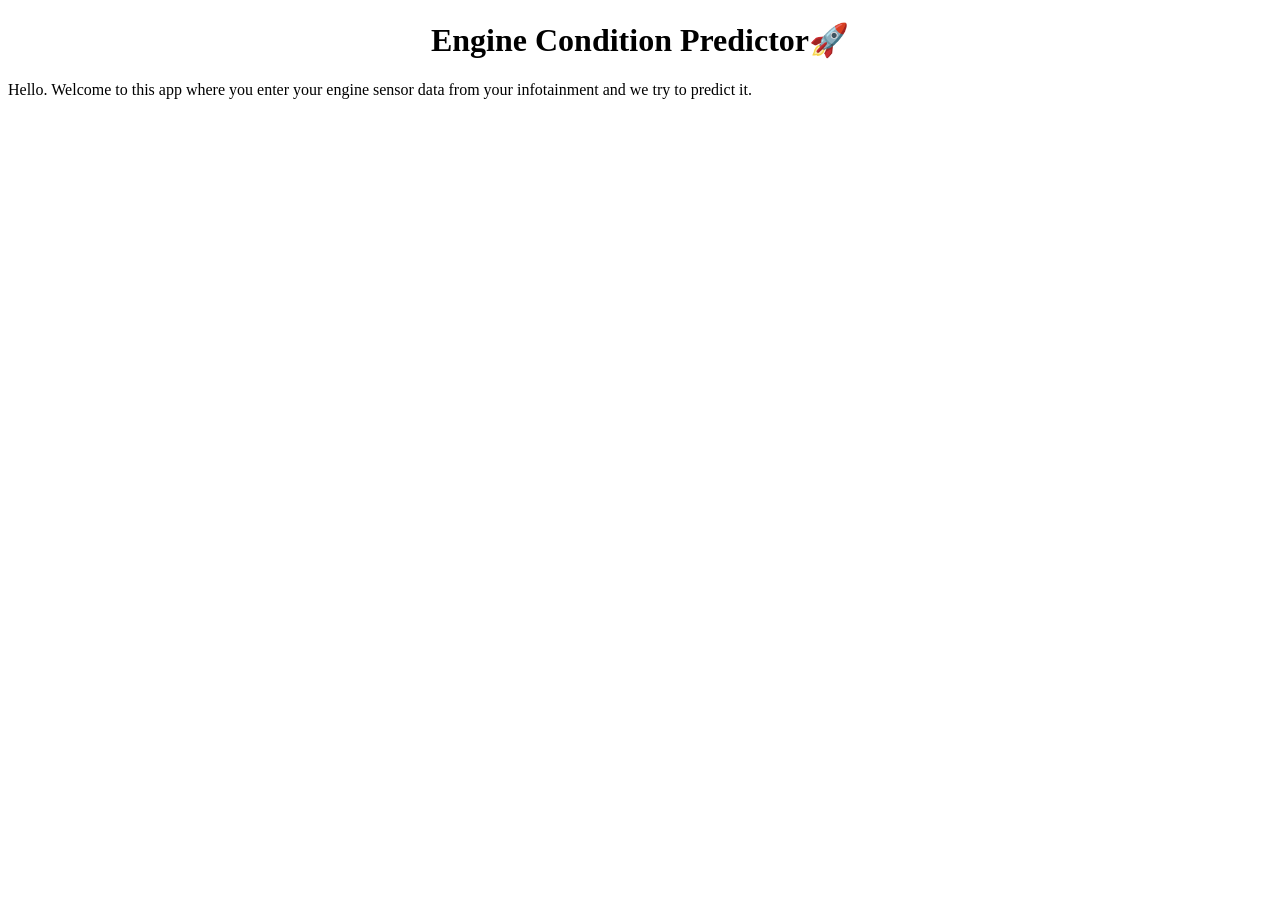
==== templates/index.html @ 2bd18b57 "First Commit" ====
<!DOCTYPE html>
<html lang="en">
<head>
    <meta charset="UTF-8">
    <meta name="viewport" content="width=device-width, initial-scale=1.0">
    <title>Engine Condition Predictor</title>
</head>
<body>
            <center><h1>Engine Condition Predictor🚀</h1></center>
                <p>
                    Hello. Welcome to this app where you enter your engine sensor data from
                    your infotainment and we try to predict it.  
                <p/>
</body>
</html>
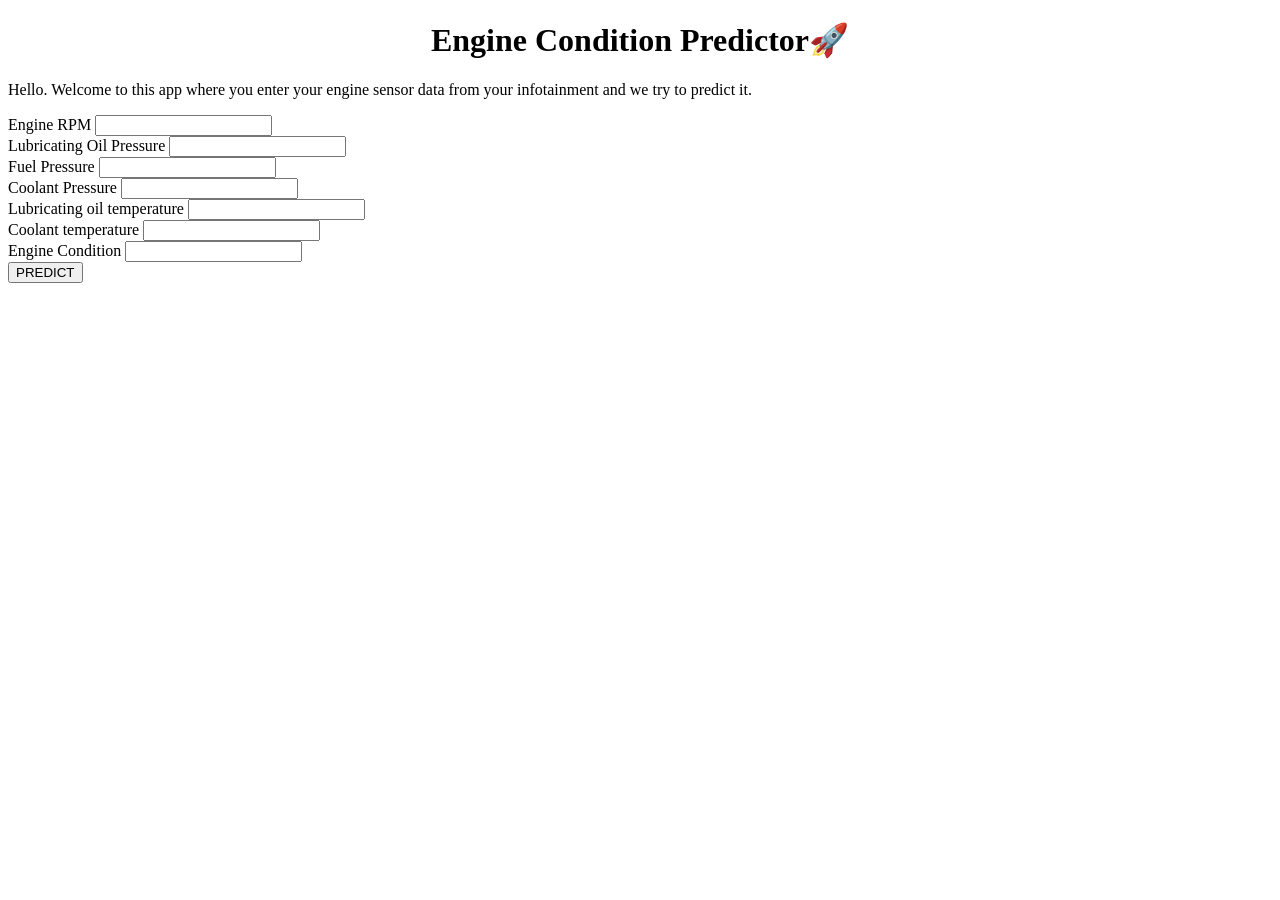
==== commit eadd5b5d: "Add templating to the web app for better DX" ====
--- a/templates/index.html
+++ b/templates/index.html
@@ -3,13 +3,52 @@
 <head>
     <meta charset="UTF-8">
     <meta name="viewport" content="width=device-width, initial-scale=1.0">
-    <title>Engine Condition Predictor</title>
+    <title>Engine Condition Predictor 2</title>
 </head>
 <body>
             <center><h1>Engine Condition Predictor🚀</h1></center>
                 <p>
                     Hello. Welcome to this app where you enter your engine sensor data from
                     your infotainment and we try to predict it.  
+                    
                 <p/>
+
+                <form action="/predict" method="post">
+                    <div class="form_in_div">
+                        <label for="engine_rpm">Engine RPM</label>
+                        <input type="text" name="engine_rpm" id="engine_rpm">
+                    </div>
+
+                    <div class="form_in_div">
+                        <label for="lub_oil_pressure">Lubricating Oil Pressure</label>
+                        <input type="text" name="lub_oil_pressure" id="lub_oil_pressure">
+                    </div>
+
+                    <div class="form_in_div">
+                        <label for="fuel_pressure">Fuel Pressure</label>
+                        <input type="text" name="fuel_pressure" id="fuel_pressure">
+                    </div>
+
+                    <div class="form_in_div">
+                        <label for="coolant_pressure">Coolant Pressure</label>
+                        <input type="text" name="coolant_pressure" id="coolant_pressure">
+                    </div>
+
+                    <div class="form_in_div">
+                        <label for="lub_oil_temp">Lubricating oil temperature</label>
+                        <input type="text" name="lub_oil_temp" id="lub_oil_temp">
+                    </div>
+
+                    <div class="form_in_div">
+                        <label for="coolant_temp">Coolant temperature</label>
+                        <input type="text" name="coolant_temp" id="coolant_temp">
+                    </div>
+
+                    <div class="form_in_div">
+                        <label for="engine_condition">Engine Condition</label>
+                        <input type="text" name="engine_condition" id="engine_condition">
+                    </div>
+                    <button type="submit" class="predict_btn" id="predict_btn">PREDICT</button>
+                </form>
 </body>
 </html>
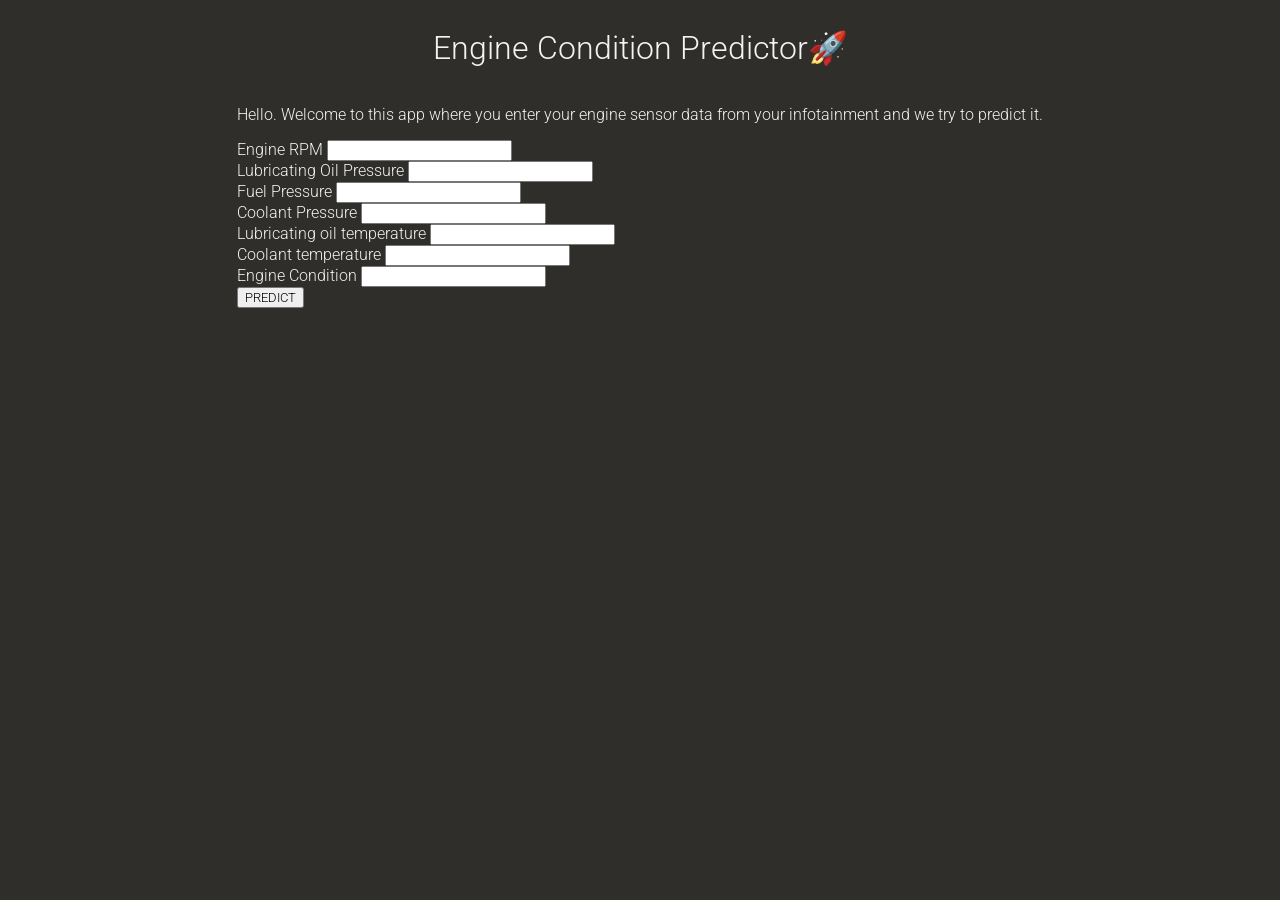
==== commit eecc7988: "Add static file handling" ====
--- a/templates/index.html
+++ b/templates/index.html
@@ -4,9 +4,10 @@
     <meta charset="UTF-8">
     <meta name="viewport" content="width=device-width, initial-scale=1.0">
     <title>Engine Condition Predictor 2</title>
+    <link rel="stylesheet" type = "text/css" href="/static/css/style.css">
 </head>
 <body>
-            <center><h1>Engine Condition Predictor🚀</h1></center>
+            <center><h1><b>Engine Condition Predictor🚀<b></h1></center>
                 <p>
                     Hello. Welcome to this app where you enter your engine sensor data from
                     your infotainment and we try to predict it.  
--- a/static/css/style.css
+++ b/static/css/style.css
@@ -0,0 +1,39 @@
+/* section -->      Imports */
+@import url('https://fonts.googleapis.com/css2?family=Roboto:ital,wght@0,100..900;1,100..900&display=swap');
+/* endsection -->   Imports */
+
+
+/* section -->      Globals */
+* {
+  font-family: "Roboto", sans-serif;
+  font-optical-sizing: auto;
+  font-weight: 300;
+  font-style: normal;
+  font-variation-settings:
+    "wdth" 100;
+}
+
+*{
+    padding: .25 rem;
+}
+
+body{
+    background-color: #2f2e2b;
+    color:#f3f3f3;
+    height: 100 vh;
+    width: 100 vw;
+    display: flex;
+    flex-direction: column;
+    justify-content: flex-start;
+    align-items: center;
+}
+/* endsection -->   Globals */
+
+/* section -->       */
+/* endsection -->    */
+
+/* section -->       */
+/* endsection -->    */
+
+/* section -->       */
+/* endsection -->    */
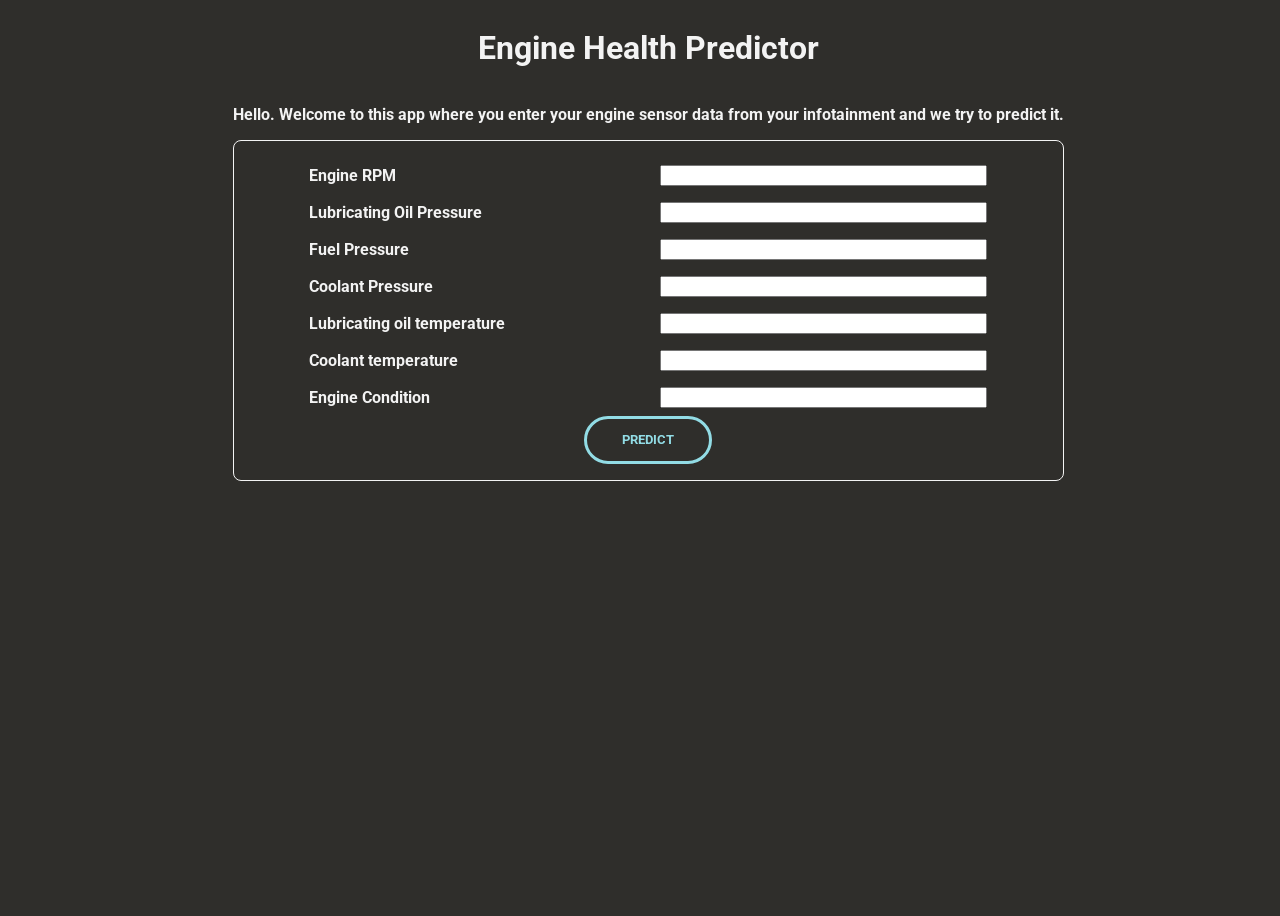
==== commit e3eca145: "Update models" ====
--- a/templates/index.html
+++ b/templates/index.html
@@ -7,14 +7,14 @@
     <link rel="stylesheet" type = "text/css" href="/static/css/style.css">
 </head>
 <body>
-            <center><h1><b>Engine Condition Predictor🚀<b></h1></center>
+            <center><h1><b>Engine Health Predictor<b></h1></center>
                 <p>
                     Hello. Welcome to this app where you enter your engine sensor data from
                     your infotainment and we try to predict it.  
                     
                 <p/>
 
-                <form action="/predict" method="post">
+                <form action="/predict" method="post" class="features_form">
                     <div class="form_in_div">
                         <label for="engine_rpm">Engine RPM</label>
                         <input type="text" name="engine_rpm" id="engine_rpm">
--- a/static/css/style.css
+++ b/static/css/style.css
@@ -1,39 +1,99 @@
 /* section -->      Imports */
-@import url('https://fonts.googleapis.com/css2?family=Roboto:ital,wght@0,100..900;1,100..900&display=swap');
+@import url('https://fonts.googleapis.com/css2?family=Roboto:ital,wdth,wght@0,75..100,100..900;1,75..100,100..900&display=swap');
 /* endsection -->   Imports */
 
 
 /* section -->      Globals */
 * {
-  font-family: "Roboto", sans-serif;
-  font-optical-sizing: auto;
-  font-weight: 300;
-  font-style: normal;
-  font-variation-settings:
-    "wdth" 100;
+    font-family: "Roboto", sans-serif;
+    font-optical-sizing: auto;
+    /* font-weight: normal; */
+    font-style: normal;
+    font-variation-settings:
+        "wdth" 100;
+
 }
 
-*{
+.roboto-body {
+    font-family: "Roboto", sans-serif;
+    font-optical-sizing: auto;
+    font-weight: normal;
+    font-style: normal;
+    font-variation-settings:
+        "wdth" 100;
+}
+
+* {
     padding: .25 rem;
 }
 
-body{
+body {
     background-color: #2f2e2b;
-    color:#f3f3f3;
-    height: 100 vh;
-    width: 100 vw;
+    color: #f3f3f3;
+    height: 100vh;
+    width: 100vw;
+    font-weight: normal;
     display: flex;
     flex-direction: column;
     justify-content: flex-start;
     align-items: center;
 }
+
 /* endsection -->   Globals */
 
-/* section -->       */
-/* endsection -->    */
+/* section      -->*/
+/* endsection   -->*/
 
-/* section -->       */
-/* endsection -->    */
+/* section      --> Forms*/
+form {
+    padding: 1rem;
+    display: flex;
+    flex-direction: column;
+    justify-content: flex-start;
+    align-items: center;
+    border: #f3f3f3 solid 1px;
+    border-radius: .5rem;
+}
 
-/* section -->       */
-/* endsection -->    */+.form_in_div {
+    display: flex;
+    flex-direction: row;
+    justify-content: flex-start;
+    align-items: center;
+    padding: .5rem;
+    width: 85%;
+}
+
+label {
+    font-weight: 700;
+    width: 55%;
+    text-align: left;
+}
+
+input{
+    width: 50%;
+}
+
+form button{
+    width: 8rem;
+    height: 3rem;
+    cursor: pointer;
+    font-weight: bold;
+    background-color: #2f2e2b;
+    color: #92DCE5;
+    border: #92DCE5 3px solid;
+    border-radius: 3rem;
+}
+
+form button:hover{
+    color: white;
+    background-color: #92DCE5;
+    border: white 3px solid;
+    transition: all 0.5s ease-in-out;
+    box-shadow: #92DCE5 0 0rem .5rem .5rem;
+}
+
+/* endsection   --> Forms*/
+
+/* section      -->*/
+/* endsection   -->*/
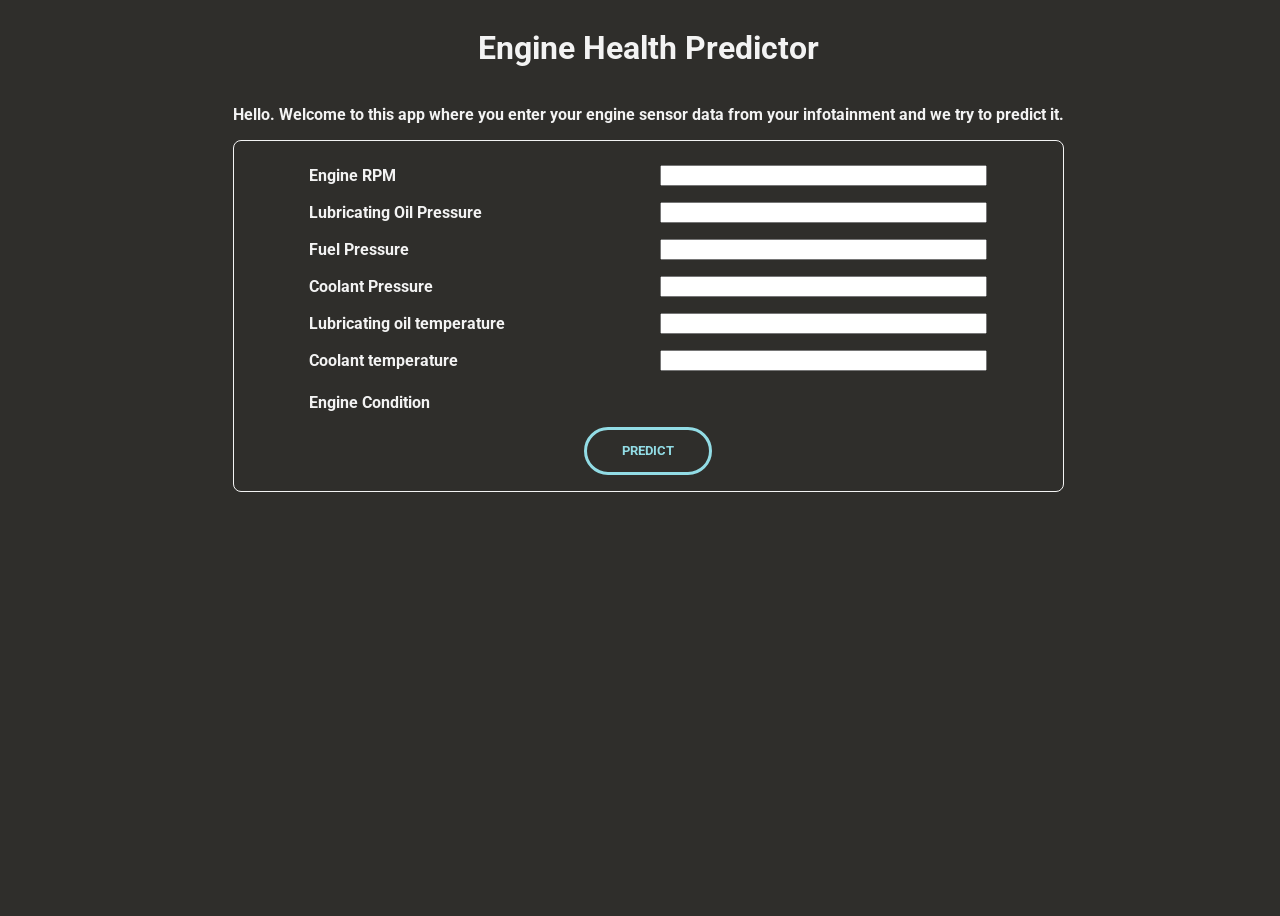
==== commit b68a287c: "Fixed prediction bug" ====
--- a/templates/index.html
+++ b/templates/index.html
@@ -14,7 +14,7 @@
                     
                 <p/>
 
-                <form action="/predict" method="post" class="features_form">
+                <form class="features_form" id="features_form">
                     <div class="form_in_div">
                         <label for="engine_rpm">Engine RPM</label>
                         <input type="text" name="engine_rpm" id="engine_rpm">
@@ -47,9 +47,11 @@
 
                     <div class="form_in_div">
                         <label for="engine_condition">Engine Condition</label>
-                        <input type="text" name="engine_condition" id="engine_condition">
+                        <p class="engine_condition" id="engine_condition"></p>
                     </div>
                     <button type="submit" class="predict_btn" id="predict_btn">PREDICT</button>
                 </form>
+    <!-- Javascript -->
+    <script src="/static/js/main.js"></script>
 </body>
 </html>
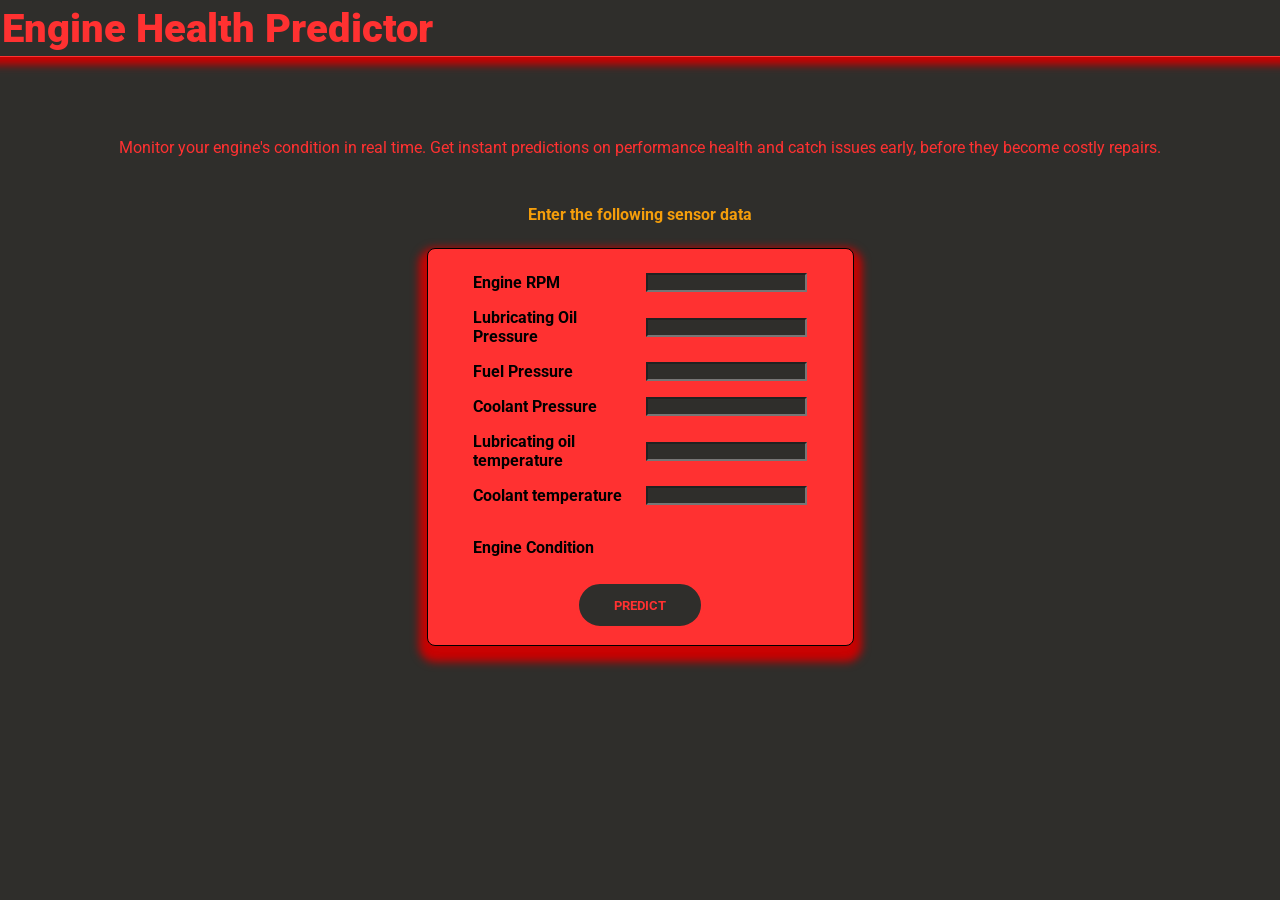
==== commit 0336e393: "Update theme" ====
--- a/templates/index.html
+++ b/templates/index.html
@@ -7,13 +7,15 @@
     <link rel="stylesheet" type = "text/css" href="/static/css/style.css">
 </head>
 <body>
-            <center><h1><b>Engine Health Predictor<b></h1></center>
+    <nav>
+        <span class="logo"> Engine Health Predictor </span>
+    </nav>
+    <br><br><br>
                 <p>
-                    Hello. Welcome to this app where you enter your engine sensor data from
-                    your infotainment and we try to predict it.  
-                    
+                   Monitor your engine's condition in real time. Get instant predictions on performance health and catch issues early, before they become costly repairs.<br>
                 <p/>
 
+                <span class="warning"><b>Enter the following sensor data</b></span>
                 <form class="features_form" id="features_form">
                     <div class="form_in_div">
                         <label for="engine_rpm">Engine RPM</label>
--- a/static/css/style.css
+++ b/static/css/style.css
@@ -11,7 +11,7 @@
     font-style: normal;
     font-variation-settings:
         "wdth" 100;
-
+    padding: 0;
 }
 
 .roboto-body {
@@ -23,9 +23,6 @@
         "wdth" 100;
 }
 
-* {
-    padding: .25 rem;
-}
 
 body {
     background-color: #2f2e2b;
@@ -36,14 +33,49 @@
     display: flex;
     flex-direction: column;
     justify-content: flex-start;
+    padding-top: 3rem;
     align-items: center;
+    padding: 0;
+    margin: 0;
+    color:#FF3131
 }
 
+p{
+    padding: 0.5rem;
+}
+
+.warning{
+    color: #F59E0B;
+}
 /* endsection -->   Globals */
 
 /* section      -->*/
+.engine_condition{
+    font-size: large;
+}
 /* endsection   -->*/
 
+/* section      -->*/
+nav{
+    height: 3rem;
+    width: 100%;
+    position: relative;
+    border-bottom: #FF3131 solid 1px;
+    display: flex;
+    flex-direction: row;
+    justify-content: space-between;
+    align-items: center;
+    padding: .25rem;
+    padding-left: 0.5rem;
+    box-shadow: #c90202 0 0rem .5rem .5rem;
+}
+
+nav .logo{
+    font-size: 2.5rem;
+    color: #FF3131;
+    font-weight: 900;
+}
+/* endsection   -->*/
 /* section      --> Forms*/
 form {
     padding: 1rem;
@@ -51,8 +83,11 @@
     flex-direction: column;
     justify-content: flex-start;
     align-items: center;
-    border: #f3f3f3 solid 1px;
+    border: black solid 1px;
     border-radius: .5rem;
+    box-shadow: #c90202 0 0.5rem .5rem .5rem;
+    color:black;
+    background-color: #FF3131;
 }
 
 .form_in_div {
@@ -72,6 +107,8 @@
 
 input{
     width: 50%;
+    background-color: #2f2e2b;
+    color:#FF3131
 }
 
 form button{
@@ -80,20 +117,17 @@
     cursor: pointer;
     font-weight: bold;
     background-color: #2f2e2b;
-    color: #92DCE5;
-    border: #92DCE5 3px solid;
+    color: #FF3131;
+    border: #FF3131 3px solid;
     border-radius: 3rem;
 }
 
 form button:hover{
-    color: white;
-    background-color: #92DCE5;
-    border: white 3px solid;
+    color: #2f2e2b;
+    background-color: #F59E0B;
+    border: darkgray 1px solid;
     transition: all 0.5s ease-in-out;
-    box-shadow: #92DCE5 0 0rem .5rem .5rem;
+    box-shadow: #f59f0b93 0 .1rem .3rem .3rem;
 }
 
 /* endsection   --> Forms*/
-
-/* section      -->*/
-/* endsection   -->*/
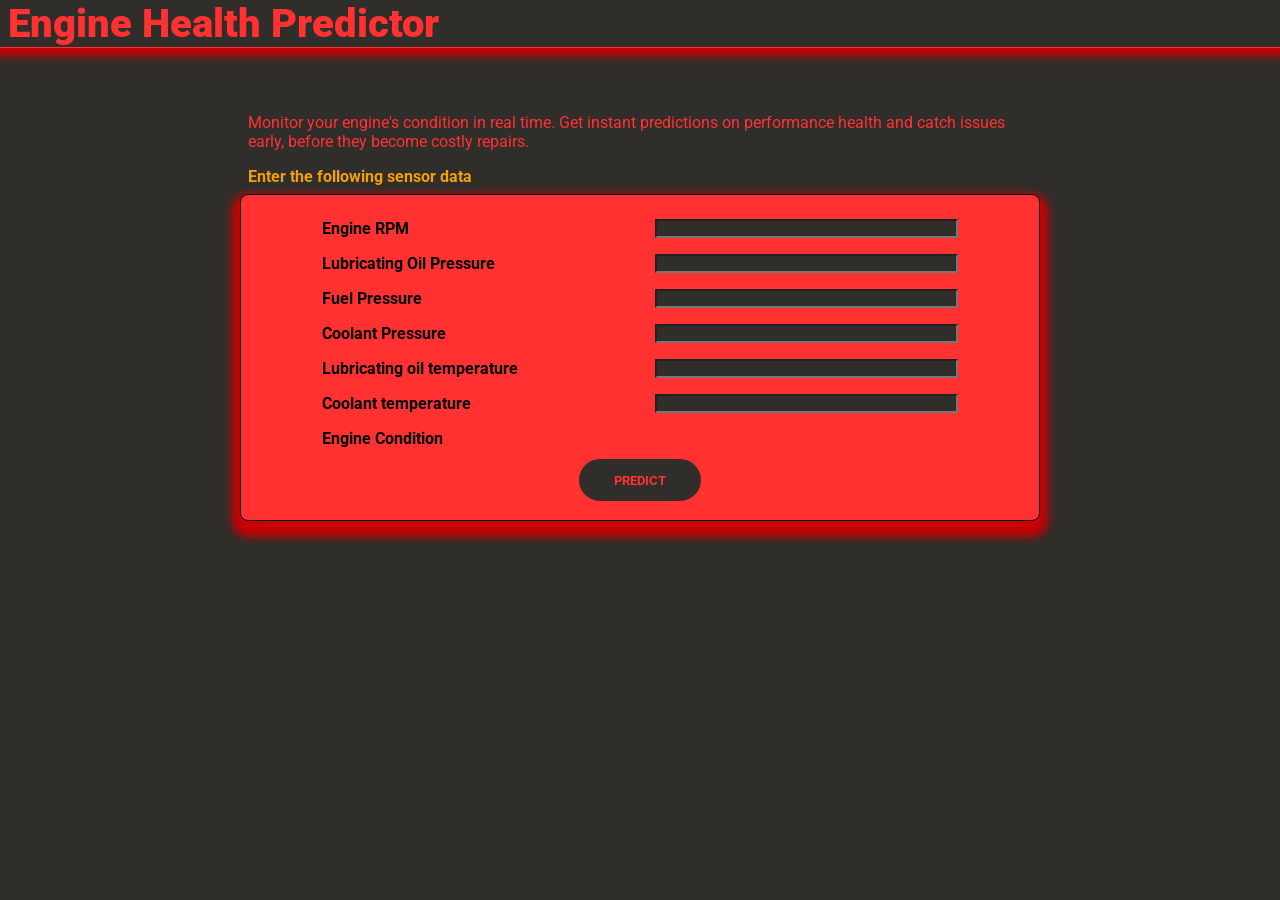
==== commit 11304968: "Add prediction message" ====
--- a/templates/index.html
+++ b/templates/index.html
@@ -11,6 +11,7 @@
         <span class="logo"> Engine Health Predictor </span>
     </nav>
     <br><br><br>
+    <section class="form_section" id="form_section">
                 <p>
                    Monitor your engine's condition in real time. Get instant predictions on performance health and catch issues early, before they become costly repairs.<br>
                 <p/>
@@ -53,6 +54,9 @@
                     </div>
                     <button type="submit" class="predict_btn" id="predict_btn">PREDICT</button>
                 </form>
+    </section>
+
+    <div class="prediction" id="prediction"></div>
     <!-- Javascript -->
     <script src="/static/js/main.js"></script>
 </body>
--- a/static/css/style.css
+++ b/static/css/style.css
@@ -4,44 +4,73 @@
 
 
 /* section -->      Globals */
+
 * {
     font-family: "Roboto", sans-serif;
     font-optical-sizing: auto;
-    /* font-weight: normal; */
     font-style: normal;
-    font-variation-settings:
-        "wdth" 100;
+    font-variation-settings: "wdth" 100;
     padding: 0;
+    margin: 0;          /* ADD THIS — removes default margins everywhere */
+    box-sizing: border-box; /* ADD THIS — prevents padding from adding extra width */
 }
-
-.roboto-body {
-    font-family: "Roboto", sans-serif;
-    font-optical-sizing: auto;
-    font-weight: normal;
-    font-style: normal;
-    font-variation-settings:
-        "wdth" 100;
-}
-
 
 body {
     background-color: #2f2e2b;
     color: #f3f3f3;
-    height: 100vh;
-    width: 100vw;
+    min-height: 100vh;  /* CHANGE height to min-height */
+    width: 100%;        /* CHANGE 100vw to 100% — vw ignores scrollbar width causing overflow */
     font-weight: normal;
     display: flex;
     flex-direction: column;
     justify-content: flex-start;
-    padding-top: 3rem;
     align-items: center;
     padding: 0;
     margin: 0;
-    color:#FF3131
+    color: #FF3131;
+    overflow-x: hidden; /* ADD THIS — prevents horizontal scroll */
 }
+
+.background {
+  position: relative;
+  min-height: 100vh;
+  width: 100%;          /* ADD THIS */
+  background-image: url('../images/engine.jpg');
+  background-size: cover;
+  background-position: center;
+  background-attachment: fixed;
+}
+
+
 
 p{
     padding: 0.5rem;
+}
+
+.background {
+  position: relative;
+  min-height: 100vh;
+  
+  /* Background image */
+  background-image: url('../images/engine.jpg');
+  background-size: cover;
+  background-position: center;
+  background-attachment: fixed; /* parallax effect */
+}
+
+/* Tint overlay */
+.background::before {
+  content: '';
+  position: absolute;
+  inset: 0;
+  background: rgba(0, 0, 0, 0.6); /* black tint — adjust 0.6 for darkness */
+  z-index: 0;
+}
+
+/* Keep content above the tint */
+.background > * {
+  position: relative;
+  z-index: 1;
 }
 
 .warning{
@@ -56,7 +85,7 @@
 /* endsection   -->*/
 
 /* section      -->*/
-nav{
+nav {
     height: 3rem;
     width: 100%;
     position: relative;
@@ -65,11 +94,10 @@
     flex-direction: row;
     justify-content: space-between;
     align-items: center;
-    padding: .25rem;
-    padding-left: 0.5rem;
+    padding: .25rem .5rem;  /* shorthand — removes any side overflow */
     box-shadow: #c90202 0 0rem .5rem .5rem;
+    box-sizing: border-box; /* ADD THIS */
 }
-
 nav .logo{
     font-size: 2.5rem;
     color: #FF3131;
@@ -130,4 +158,16 @@
     box-shadow: #f59f0b93 0 .1rem .3rem .3rem;
 }
 
+#form_section{
+    width: 100%;
+    max-width: 800px;
+}
+
+#prediction{
+    display: none;
+    font-size:5rem;
+    font-weight: 900;
+}
+
+
 /* endsection   --> Forms*/
